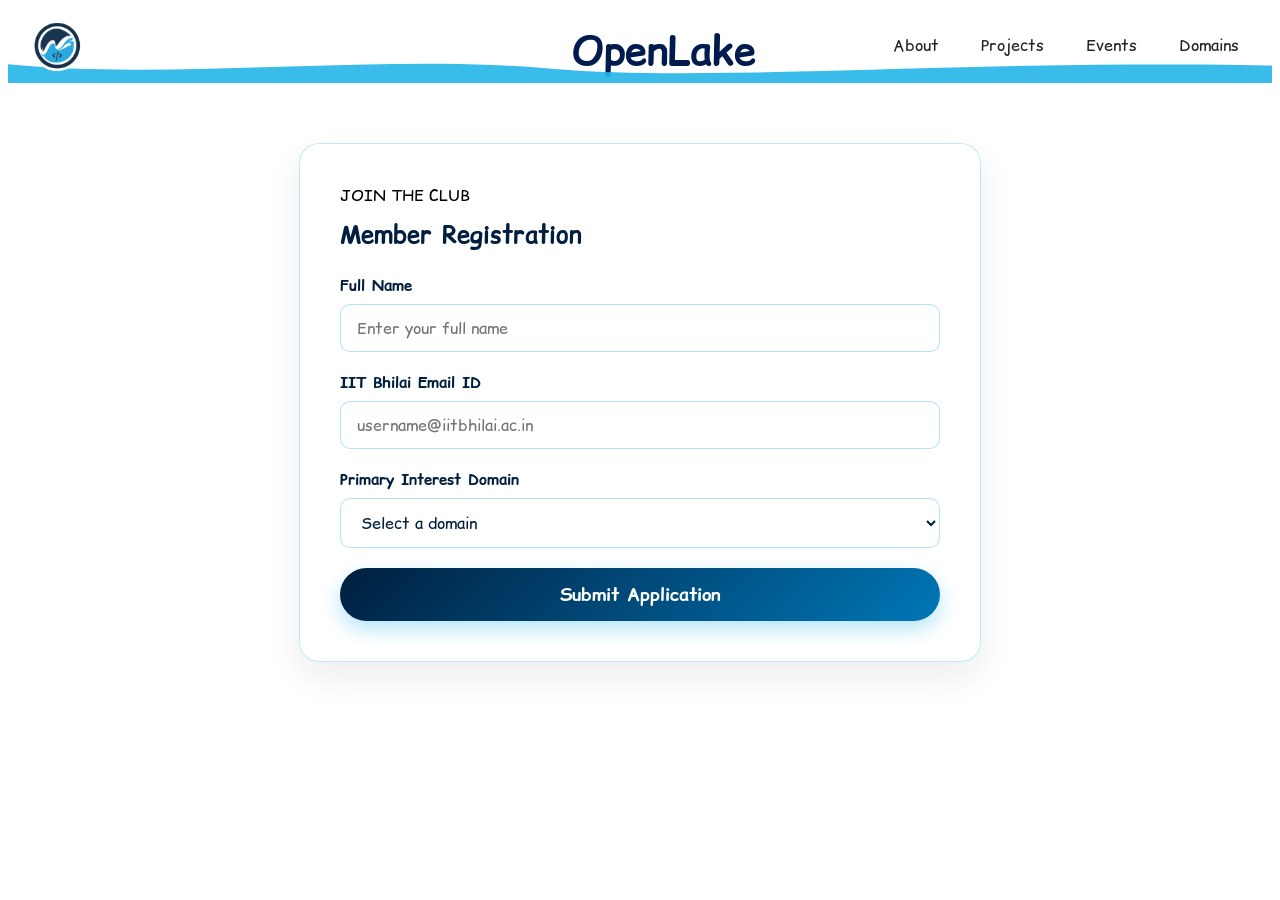
==== join.html @ c909780e "added a registration form" ====
<!DOCTYPE html>
<html lang="en">

<head>
    <meta charset="UTF-8">
    <meta name="viewport" content="width=device-width, initial-scale=1.0">
    <title>Join OpenLake - Registration</title>
    <link rel="icon" type="image/png" href="openlake.svg">
    <link rel="stylesheet" href="style.css">
    <link rel="preconnect" href="https://fonts.googleapis.com">
    <link rel="preconnect" href="https://fonts.gstatic.com" crossorigin>
    <link href="https://fonts.googleapis.com/css2?family=Comic+Relief:wght@400;700&display=swap" rel="stylesheet">
    <style>
        .form-container {
            max-width: 600px;
            margin: 60px auto 100px;
            padding: 40px;
            background: rgba(255, 255, 255, 0.85);
            backdrop-filter: blur(12px);
            border: 1px solid rgba(0, 168, 232, 0.25);
            border-radius: 20px;
            box-shadow: 0 15px 35px rgba(0, 31, 63, 0.08);
        }

        .form-group {
            margin-bottom: 20px;
            text-align: left;
        }

        .form-group label {
            display: block;
            font-weight: 700;
            color: #001f3f;
            margin-bottom: 8px;
            font-size: 0.95rem;
        }

        .form-group input,
        .form-group select {
            width: 100%;
            padding: 12px 16px;
            border-radius: 10px;
            border: 1px solid rgba(0, 168, 232, 0.3);
            background: rgba(255, 255, 255, 0.9);
            font-size: 1rem;
            color: #001f3f;
            outline: none;
            transition: border-color 0.3s ease, box-shadow 0.3s ease;
            box-sizing: border-box;
        }

        .form-group input:focus,
        .form-group select:focus {
            border-color: #00a8e8;
            box-shadow: 0 0 10px rgba(0, 168, 232, 0.25);
        }

        .submit-btn {
            width: 100%;
            padding: 14px;
            border: none;
            border-radius: 30px;
            background: linear-gradient(135deg, #001f3f, #0077b6);
            color: #fff;
            font-size: 1.1rem;
            font-weight: 700;
            cursor: pointer;
            box-shadow: 0 8px 20px rgba(0, 168, 232, 0.3);
            transition: transform 0.2s ease, background 0.3s ease;
        }

        .submit-btn:hover {
            transform: translateY(-2px);
            background: linear-gradient(135deg, #0077b6, #00a8e8);
        }

        /* Success Card Popup */
        .success-box {
            display: none;
            background: rgba(16, 185, 129, 0.12);
            border: 2px solid #10b981;
            border-radius: 16px;
            padding: 28px 20px;
            margin-top: 20px;
            animation: popFromAbove 0.5s ease forwards;
        }

        .success-box h3 {
            color: #065f46;
            margin-bottom: 10px;
            font-size: 1.4rem;
        }

        .success-box p {
            color: #047857;
            font-size: 1.05rem;
            font-weight: 700;
            line-height: 1.5;
        }

        .back-link {
            display: inline-block;
            margin-top: 20px;
            color: #0077b6;
            text-decoration: none;
            font-weight: 700;
        }
    </style>
</head>

<body>
    <header class="navbar">
        <a href="index.html" style="text-decoration: none; display: flex; align-items: center; gap: 12px;">
            <img src="openlake.svg" alt="OpenLake Logo" class="logo">
            <h1 class="title">OpenLake</h1>
        </a>
        <nav class="nav-links">
            <a href="index.html#about">About</a>
            <a href="index.html#projects">Projects</a>
            <a href="index.html#events">Events</a>
            <a href="index.html#domains">Domains</a>
        </nav>
    </header>

    <main>
        <div class="form-container">
            <span class="badge">JOIN THE CLUB</span>
            <h2 style="color: #001f3f; margin: 12px 0 24px;">Member Registration</h2>

            <form id="join-form">
                <div class="form-group">
                    <label for="fullName">Full Name</label>
                    <input type="text" id="fullName" required placeholder="Enter your full name">
                </div>

                <div class="form-group">
                    <label for="email">IIT Bhilai Email ID</label>
                    <input type="email" id="email" required placeholder="username@iitbhilai.ac.in">
                </div>

                <div class="form-group">
                    <label for="domain">Primary Interest Domain</label>
                    <select id="domain" required>
                        <option value="" disabled selected>Select a domain</option>
                        <option value="web">Web Development</option>
                        <option value="app">App Development</option>
                        <option value="game">Game Development</option>
                        <option value="aiml">AI / Machine Learning</option>
                    </select>
                </div>

                <button type="submit" class="submit-btn">Submit Application</button>
            </form>

            <div id="success-message" class="success-box">
                <h3>🎉 Registration Successful!</h3>
                <p>Don't forget to join OLMP session tomorrow at 6pm-8pm.</p>
                <a href="index.html" class="back-link">← Return to Main Page</a>
            </div>
        </div>
    </main>

    <script>
        document.getElementById('join-form').addEventListener('submit', (e) => {
            e.preventDefault();
            document.getElementById('join-form').style.display = 'none';
            document.getElementById('success-message').style.display = 'block';
        });
    </script>
</body>

</html>
---- style.css ----
/* 1. Increased bottom padding so a larger wave fits inside the navbar */
.navbar {
  position: sticky;
  top: 0;
  width: 100%;
  display: flex;
  align-items: center;
  justify-content: space-between;
  padding: 12px 24px 35px 24px; /* Increased bottom padding to 35px */
  background-color: #ffffff;
  z-index: 100;
  overflow: hidden;
}

/* Control logo dimensions */
.logo {
  width: 50px;         /* Change width to your desired size (e.g., 40px - 60px) */
  height: auto;        /* Keeps original image aspect ratio */
  object-fit: contain;
}

.title {
  position: absolute;
  top: 15px;
  left: 50%;
  transform: translateX(-50%);
  font-size: 2.5rem;
  font-weight: bold;
  margin: 0;
  color: rgb(1, 27, 78);
}

/* Enable smooth scrolling across the entire page */
html {
  scroll-behavior: smooth;
}

/* Navbar container styling */
.navbar {
  position: sticky; /* Keeps navbar visible at the top */
  top: 0;
  display: flex;
  align-items: center;
  justify-content: space-between;
  padding: 12px 24px;
  background-color: #ffffff;
  z-index: 100;
}

/* Container for nav links */
.nav-links {
  display: flex;
  gap: 8px; /* Slightly tighter spacing for pill background look */
  align-items: center;
  margin-right: 40px; /* Pulls links left so "Domains" isn't cut off */
}

/* Base style for nav links */
.nav-links a {
  text-decoration: none;
  color: #222;
  font-weight: 500;
  padding: 8px 16px;            /* Gives space inside the blob around the word */
  border-radius: 999px;          /* Perfectly rounded pill shape */
  border: 1px solid transparent; /* Smooth border transition */
  transition: all 0.25s ease-in-out;
}

/* Apple-style frosted glass blob hover effect */
.nav-links a:hover {
  background-color: rgba(35, 181, 232, 0.15);
  backdrop-filter: blur(12px);                 /* Blurs content underneath */
  -webkit-backdrop-filter: blur(12px);         /* Safari support */
  border-color: rgba(35, 181, 232, 0.3);
  box-shadow: 0 4px 12px rgba(0, 0, 0, 0.08);  /* Soft Apple-like floating shadow */
  transform: scale(1.03);                      /* Subtle expansion on hover */
}

/* Section styling with offset padding so sticky header doesn't cover content */
.page-section {
  padding: 80px 24px;
  min-height: 80vh; /* Gives enough height to scroll smoothly */
  scroll-margin-top: 60px; /* Offset for top navbar height */
}

.comic-relief-regular {
  font-family: "Comic Relief", system-ui;
  font-weight: 400;
  font-style: normal;
}

.comic-relief-bold {
  font-family: "Comic Relief", system-ui;
  font-weight: 700;
  font-style: normal;
}

/* Apply Comic Relief font to every element on the entire site */
* {
  font-family: "Comic Relief", system-ui, sans-serif !important;
}

body {
  font-family: "Comic Relief", system-ui, sans-serif;
  font-weight: 400; /* Default weight */
}

/* Bold elements will automatically use the 700 weight */
h1, h2, h3, h4, h5, h6, strong, b {
  font-weight: 700;
}
/* Base styling for sections to ensure proper text contrast and full width */
.page-section {
  position: relative;
  min-height: 100vh;
  padding: 120px 40px;
  box-sizing: border-box;
  color: #0f172a; /* Dark navy text for high readability */
  overflow: hidden;
}

/* Ensure text and headings remain crisp and readable over backgrounds */
.page-section h2, 
.page-section p {
  position: relative;
  z-index: 2;
  text-shadow: 0 1px 2px rgba(255, 255, 255, 0.8); /* Soft halo for maximum text clarity */
}

.page-section h2 {
  font-size: 2.5rem;
  margin-bottom: 1rem;
  color: #0369a1; /* Deep ocean blue heading */
}

/* 1. ABOUT SECTION: Soft Blue Gradient with Layered Top Wave */
#about {
  background: linear-gradient(180deg, #f0f9ff 0%, #e0f2fe 100%);
}
#about::before {
  content: "";
  position: absolute;
  top: 0;
  left: 0;
  width: 100%;
  height: 120px;
  background: url('data:image/svg+xml;utf8,<svg viewBox="0 0 1200 120" preserveAspectRatio="none" xmlns="http://www.w3.org/2000/svg"><path d="M0,0 C150,90 350,-40 500,40 C650,120 900,10 1200,40 L1200,0 L0,0 Z" fill="%23ffffff"></path></svg>') no-repeat top center / cover;
  opacity: 0.8;
}

/* 2. PROJECTS SECTION: Radial Ocean Glow with Rolling Bottom Wave */
#projects {
  background: radial-gradient(circle at 80% 20%, #e0f2fe 0%, #bae6fd 100%);
}
#projects::after {
  content: "";
  position: absolute;
  bottom: 0;
  left: 0;
  width: 100%;
  height: 140px;
  background: url('data:image/svg+xml;utf8,<svg viewBox="0 0 1200 120" preserveAspectRatio="none" xmlns="http://www.w3.org/2000/svg"><path d="M0,60 C300,120 600,0 900,80 C1050,120 1150,40 1200,20 L1200,120 L0,120 Z" fill="%23f0f9ff"></path></svg>') no-repeat bottom center / cover;
}

/* 3. EVENTS SECTION: Vertical Flow with Cresting Double-Wave Pattern */
#events {
  background: linear-gradient(135deg, #f0f9ff 25%, #e0f2fe 75%, #bae6fd 100%);
}
#events::before {
  content: "";
  position: absolute;
  top: 0;
  left: 0;
  width: 100%;
  height: 100%;
  background: url('data:image/svg+xml;utf8,<svg viewBox="0 0 1440 320" preserveAspectRatio="none" xmlns="http://www.w3.org/2000/svg"><path fill="%23ffffff" fill-opacity="0.4" d="M0,192L48,176C96,160,192,128,288,138.7C384,149,480,203,576,213.3C672,224,768,192,864,165.3C960,139,1056,117,1152,128C1248,139,1344,181,1392,202.7L1440,224L1440,0L1392,0C1344,0,1248,0,1152,0C1056,0,960,0,864,0C768,0,672,0,576,0C480,0,384,0,288,0C192,0,96,0,48,0L0,0Z"></path></svg>') no-repeat top / cover;
  pointer-events: none;
}

/* 4. DOMAINS SECTION: Deep Crisp Sky Blue with Gentle Sweeping Wave */
#domains {
  background: linear-gradient(180deg, #bae6fd 0%, #7dd3fc 100%);
}
#domains::before {
  content: "";
  position: absolute;
  top: 0;
  left: 0;
  width: 100%;
  height: 150px;
  background: url('data:image/svg+xml;utf8,<svg viewBox="0 0 1200 120" preserveAspectRatio="none" xmlns="http://www.w3.org/2000/svg"><path d="M0,0 C300,90 600,20 900,70 C1050,95 1150,30 1200,0 L1200,0 L0,0 Z" fill="%23e0f2fe"></path></svg>') no-repeat top center / cover;
}
/* Keep content above the wave layer */
.logo, .nav-title, .nav-links {
  position: relative;
  z-index: 2;
}

/* 2. Scaled up wave element */
.navbar::after {
  content: "";
  position: absolute;
  bottom: 0;
  left: 0;
  width: 200%;
  height: 28px; /* Increased from 12px (adjust to 24px-36px as needed) */
  background: url('data:image/svg+xml;utf8,<svg viewBox="0 0 1200 120" preserveAspectRatio="none" xmlns="http://www.w3.org/2000/svg"><path d="M0,40 C150,110 350,-10 500,60 C650,120 900,10 1200,50 L1200,120 L0,120 Z" fill="%2323b5e8"></path></svg>') repeat-x bottom left / 50% 100%;
  animation: moveLogoWave 6s linear infinite;
  z-index: 1;
  opacity: 0.9;
}

/* Smooth continuous horizontal wave animation */
@keyframes moveLogoWave {
  0% {
    transform: translateX(0);
  }
  100% {
    transform: translateX(-50%);
  }
}

/* Prevent horizontal page scrolling globally */
html, body {
  max-width: 100%;
  overflow-x: hidden;
}

/* Ensure navbar clips the full-width traveling wave */
.navbar {
  overflow: hidden;
}

/* Animated mini-logo particle styling */
.logo-pop-particle {
  position: fixed;
  width: 32px;
  height: 32px;
  pointer-events: none; /* Prevents mini-logos from blocking clicks */
  z-index: 9999;
  animation: logoExplode 1.2s cubic-bezier(0.25, 1, 0.5, 1) forwards;
}

/* Keyframes for outward trajectory, rotation, and fading */
@keyframes logoExplode {
  0% {
    opacity: 1;
    transform: translate(0, 0) scale(1) rotate(0deg);
  }
  100% {
    opacity: 0;
    transform: translate(var(--tx), var(--ty)) scale(0.3) rotate(var(--rot));
  }
}
/* About Section Styling */
.about-section {
  padding: 60px 40px 100px;
  text-align: left;
}

.about-section h2 {
  color: #001f3f;
  font-size: 2.5rem;
  margin-bottom: 12px;
}

.about-intro {
  color: #4a5568;
  font-size: 1.1rem;
  margin-bottom: 40px;
}

/* Cards Layout Container */
.cards-container {
  display: flex;
  gap: 24px;
  justify-content: space-between;
  align-items: stretch;
  max-width: 1200px;
  margin-top: 30px;
  flex-wrap: wrap;
}

/* Glassmorphic Feature Cards */
.feature-card {
  position: relative;
  background: rgba(255, 255, 255, 0.75);
  backdrop-filter: blur(10px);
  border: 1px solid rgba(0, 168, 232, 0.25);
  border-radius: 16px;
  padding: 32px 24px;
  flex: 1;
  min-width: 260px;
  box-shadow: 0 10px 25px rgba(0, 31, 63, 0.06);
  transition: transform 0.3s ease, box-shadow 0.3s ease, border-color 0.3s ease;
  
  /* Initial hidden state before popping down */
  opacity: 0;
  transform: translateY(-50px);
}

.feature-card:hover {
  transform: translateY(-8px) !important;
  border-color: #00a8e8;
  box-shadow: 0 16px 35px rgba(0, 168, 232, 0.2);
}

.card-step {
  position: absolute;
  top: 20px;
  right: 20px;
  font-size: 0.85rem;
  font-weight: 800;
  color: rgba(0, 168, 232, 0.5);
}

.card-icon {
  font-size: 1.8rem;
  color: #00a8e8;
  margin-bottom: 16px;
  font-weight: bold;
}

.feature-card h3 {
  color: #001f3f;
  font-size: 1.4rem;
  margin-bottom: 12px;
}

.feature-card p {
  color: #4a5568;
  font-size: 0.95rem;
  line-height: 1.6;
}

/* Animation trigger class */
.feature-card.visible {
  animation: popFromAbove 0.7s cubic-bezier(0.34, 1.56, 0.64, 1) forwards;
}

/* Sequential delay for staggered pop */
.feature-card.visible:nth-child(1) { animation-delay: 0.1s; }
.feature-card.visible:nth-child(2) { animation-delay: 0.25s; }
.feature-card.visible:nth-child(3) { animation-delay: 0.4s; }

@keyframes popFromAbove {
  0% {
    opacity: 0;
    transform: translateY(-50px) scale(0.95);
  }
  100% {
    opacity: 1;
    transform: translateY(0) scale(1);
  }
}
/* Projects Section Styling */
.projects-section {
  padding: 80px 40px;
  text-align: center;
}

.projects-header .badge {
  background: rgba(0, 168, 232, 0.12);
  color: #00a8e8;
  font-weight: 700;
  font-size: 0.8rem;
  padding: 6px 14px;
  border-radius: 20px;
  letter-spacing: 1px;
}

.projects-header h2 {
  color: #001f3f;
  font-size: 2.5rem;
  margin: 12px 0 8px;
}

.projects-header p {
  color: #4a5568;
  font-size: 1.1rem;
  margin-bottom: 40px;
}

/* Projects Responsive Grid */
.projects-grid {
  display: grid;
  grid-template-columns: repeat(auto-fit, minmax(280px, 1fr));
  gap: 28px;
  max-width: 1200px;
  margin: 0 auto;
}

/* Glassmorphic Project Cards */
.project-card {
  background: rgba(255, 255, 255, 0.8);
  backdrop-filter: blur(12px);
  border: 1px solid rgba(0, 168, 232, 0.2);
  border-radius: 16px;
  overflow: hidden;
  text-align: left;
  box-shadow: 0 10px 30px rgba(0, 31, 63, 0.05);
  transition: transform 0.35s cubic-bezier(0.25, 1, 0.5, 1), box-shadow 0.35s ease, border-color 0.35s ease;
}

.project-card:hover {
  transform: translateY(-8px) scale(1.01) !important;
  border-color: #00a8e8;
  box-shadow: 0 18px 40px rgba(0, 168, 232, 0.2);
}

.project-image-wrapper {
  position: relative;
  width: 100%;
  height: 180px;
  overflow: hidden;
}

.project-img {
  width: 100%;
  height: 100%;
  object-fit: cover;
  transition: transform 0.5s ease;
}

.project-card:hover .project-img {
  transform: scale(1.08);
}

.project-status {
  position: absolute;
  top: 12px;
  right: 12px;
  background: rgba(0, 31, 63, 0.75);
  color: #00a8e8;
  font-size: 0.75rem;
  font-weight: 700;
  padding: 4px 10px;
  border-radius: 12px;
  backdrop-filter: blur(4px);
  border: 1px solid rgba(0, 168, 232, 0.3);
}

.project-content {
  padding: 24px;
}

.project-content h3 {
  color: #001f3f;
  font-size: 1.35rem;
  margin-bottom: 10px;
}

.project-desc {
  color: #4a5568;
  font-size: 0.95rem;
  line-height: 1.5;
  margin-bottom: 18px;
}

/* Tech Stack Badges */
.tech-tags {
  display: flex;
  flex-wrap: wrap;
  gap: 8px;
}

.tech-tags span {
  background: rgba(0, 168, 232, 0.1);
  color: #0077b6;
  font-size: 0.75rem;
  font-weight: 600;
  padding: 4px 10px;
  border-radius: 6px;
}

/* Base initial state for scroll-triggered cards */
.project-card.animate-pop {
  opacity: 0;
  transform: translateY(-60px);
}

/* Scroll-triggered drop animation */
.project-card.animate-pop.visible {
  animation: popFromAbove 0.7s cubic-bezier(0.34, 1.56, 0.64, 1) forwards;
}

/* Staggered entry delay across the 4 grid items */
.project-card.animate-pop.visible:nth-child(1) { animation-delay: 0.1s; }
.project-card.animate-pop.visible:nth-child(2) { animation-delay: 0.25s; }
.project-card.animate-pop.visible:nth-child(3) { animation-delay: 0.4s; }
.project-card.animate-pop.visible:nth-child(4) { animation-delay: 0.55s; }

@keyframes popFromAbove {
  0% {
    opacity: 0;
    transform: translateY(-60px) scale(0.95);
  }
  100% {
    opacity: 1;
    transform: translateY(0) scale(1);
  }
}
/* Events Section Styling */
.events-section {
    padding: 80px 40px;
    text-align: center;
}

.events-header .badge {
    background: rgba(0, 168, 232, 0.12);
    color: #00a8e8;
    font-weight: 700;
    font-size: 0.8rem;
    padding: 6px 14px;
    border-radius: 20px;
    letter-spacing: 1px;
}

.events-header h2 {
    color: #001f3f;
    font-size: 2.5rem;
    margin: 12px 0 8px;
}

.events-header p {
    color: #4a5568;
    font-size: 1.1rem;
    margin-bottom: 40px;
}

/* Events Grid */
.events-grid {
    display: grid;
    grid-template-columns: repeat(auto-fit, minmax(280px, 1fr));
    gap: 28px;
    max-width: 1200px;
    margin: 0 auto;
}

/* Glassmorphic Event Cards */
.event-card {
    background: rgba(255, 255, 255, 0.8);
    backdrop-filter: blur(12px);
    border: 1px solid rgba(0, 168, 232, 0.2);
    border-radius: 16px;
    overflow: hidden;
    text-align: left;
    box-shadow: 0 10px 30px rgba(0, 31, 63, 0.05);
    transition: transform 0.35s cubic-bezier(0.25, 1, 0.5, 1), box-shadow 0.35s ease, border-color 0.35s ease;
}

.event-card:hover {
    transform: translateY(-8px) scale(1.01) !important;
    border-color: #00a8e8;
    box-shadow: 0 18px 40px rgba(0, 168, 232, 0.2);
}

.event-image-wrapper {
    position: relative;
    width: 100%;
    height: 180px;
    overflow: hidden;
}

.event-img {
    width: 100%;
    height: 100%;
    object-fit: cover;
    transition: transform 0.5s ease;
}

.event-card:hover .event-img {
    transform: scale(1.08);
}

.event-status {
    position: absolute;
    top: 12px;
    right: 12px;
    font-size: 0.75rem;
    font-weight: 700;
    padding: 4px 10px;
    border-radius: 12px;
    backdrop-filter: blur(4px);
}

.status-upcoming {
    background: rgba(0, 168, 232, 0.85);
    color: #ffffff;
}

.status-past {
    background: rgba(0, 31, 63, 0.75);
    color: #a0aec0;
    border: 1px solid rgba(255, 255, 255, 0.2);
}

.event-content {
    padding: 24px;
}

.event-date {
    font-size: 0.85rem;
    font-weight: 700;
    color: #00a8e8;
    margin-bottom: 8px;
}

.event-content h3 {
    color: #001f3f;
    font-size: 1.35rem;
    margin-bottom: 10px;
}

.event-desc {
    color: #4a5568;
    font-size: 0.95rem;
    line-height: 1.5;
    margin-bottom: 18px;
}
.status-active {
    background: rgba(16, 185, 129, 0.9);
    color: #ffffff;
    box-shadow: 0 0 10px rgba(16, 185, 129, 0.4);
}
/* Core Animation Base - Targets ALL sections equally */
.animate-pop {
    opacity: 0;
    transform: translateY(-60px) scale(0.95);
    transition: none; /* Prevents conflicting hover transitions during pop */
}

/* Scroll-Triggered Pop Down Effect */
.animate-pop.visible {
    animation: popFromAbove 0.7s cubic-bezier(0.34, 1.56, 0.64, 1) forwards;
}

/* Staggered Delay */
.animate-pop.visible:nth-child(1) { animation-delay: 0.1s; }
.animate-pop.visible:nth-child(2) { animation-delay: 0.25s; }
.animate-pop.visible:nth-child(3) { animation-delay: 0.4s; }
.animate-pop.visible:nth-child(4) { animation-delay: 0.55s; }

@keyframes popFromAbove {
    0% {
        opacity: 0;
        transform: translateY(-60px) scale(0.95);
    }
    100% {
        opacity: 1;
        transform: translateY(0) scale(1);
    }
}
/* Domains Section Styling */
.domains-section {
    padding: 80px 40px;
    text-align: center;
}

.domains-header .badge {
    background: rgba(0, 168, 232, 0.12);
    color: #00a8e8;
    font-weight: 700;
    font-size: 0.8rem;
    padding: 6px 14px;
    border-radius: 20px;
    letter-spacing: 1px;
    display: inline-block;
}

.domains-header h2 {
    color: #001f3f;
    font-size: 2.5rem;
    margin: 12px 0 8px;
}

.domains-header p {
    color: #4a5568;
    font-size: 1.1rem;
    margin-bottom: 40px;
}

/* Domains Grid */
.domains-grid {
    display: grid;
    grid-template-columns: repeat(auto-fit, minmax(280px, 1fr));
    gap: 28px;
    max-width: 1200px;
    margin: 0 auto;
}

/* Glassmorphic Domain Cards */
.domain-card {
    background: rgba(255, 255, 255, 0.8);
    backdrop-filter: blur(12px);
    border: 1px solid rgba(0, 168, 232, 0.2);
    border-radius: 16px;
    padding: 32px 24px;
    text-align: left;
    box-shadow: 0 10px 30px rgba(0, 31, 63, 0.05);
    display: flex;
    flex-direction: column;
    justify-content: space-between;
    transition: transform 0.35s cubic-bezier(0.25, 1, 0.5, 1), box-shadow 0.35s ease, border-color 0.35s ease;
}

.domain-card:hover {
    transform: translateY(-8px) scale(1.01) !important;
    border-color: #00a8e8;
    box-shadow: 0 18px 40px rgba(0, 168, 232, 0.2);
}

.domain-icon-wrapper {
    width: 52px;
    height: 52px;
    background: rgba(0, 168, 232, 0.1);
    border-radius: 12px;
    display: flex;
    align-items: center;
    justify-content: center;
    margin-bottom: 20px;
}

.domain-icon {
    font-size: 1.8rem;
}

.domain-content h3 {
    color: #001f3f;
    font-size: 1.4rem;
    margin-bottom: 10px;
}

.domain-desc {
    color: #4a5568;
    font-size: 0.95rem;
    line-height: 1.5;
    margin-bottom: 16px;
}

.resource-highlights {
    font-size: 0.85rem;
    color: #0077b6;
    background: rgba(0, 168, 232, 0.06);
    padding: 8px 12px;
    border-radius: 8px;
    margin-bottom: 20px;
}

.resource-highlights strong {
    color: #001f3f;
}
/* Join CTA Section */
.cta-section {
    padding: 60px 40px 100px;
    text-align: center;
}

.cta-card {
    background: rgba(255, 255, 255, 0.85);
    backdrop-filter: blur(12px);
    border: 2px solid rgba(0, 168, 232, 0.3);
    border-radius: 20px;
    padding: 48px 32px;
    max-width: 800px;
    margin: 0 auto;
    box-shadow: 0 15px 35px rgba(0, 31, 63, 0.08);
}

.cta-card h2 {
    color: #001f3f;
    font-size: 2.2rem;
    margin-bottom: 12px;
}

.cta-card p {
    color: #4a5568;
    font-size: 1.1rem;
    margin-bottom: 28px;
}

.join-btn {
    display: inline-block;
    background: linear-gradient(135deg, #001f3f, #0077b6);
    color: #ffffff;
    font-size: 1.1rem;
    font-weight: 700;
    padding: 14px 36px;
    border-radius: 30px;
    text-decoration: none;
    box-shadow: 0 8px 20px rgba(0, 168, 232, 0.3);
    transition: transform 0.3s ease, box-shadow 0.3s ease, background 0.3s ease;
}

.join-btn:hover {
    transform: translateY(-3px) scale(1.03);
    box-shadow: 0 12px 28px rgba(0, 168, 232, 0.45);
    background: linear-gradient(135deg, #0077b6, #00a8e8);
}
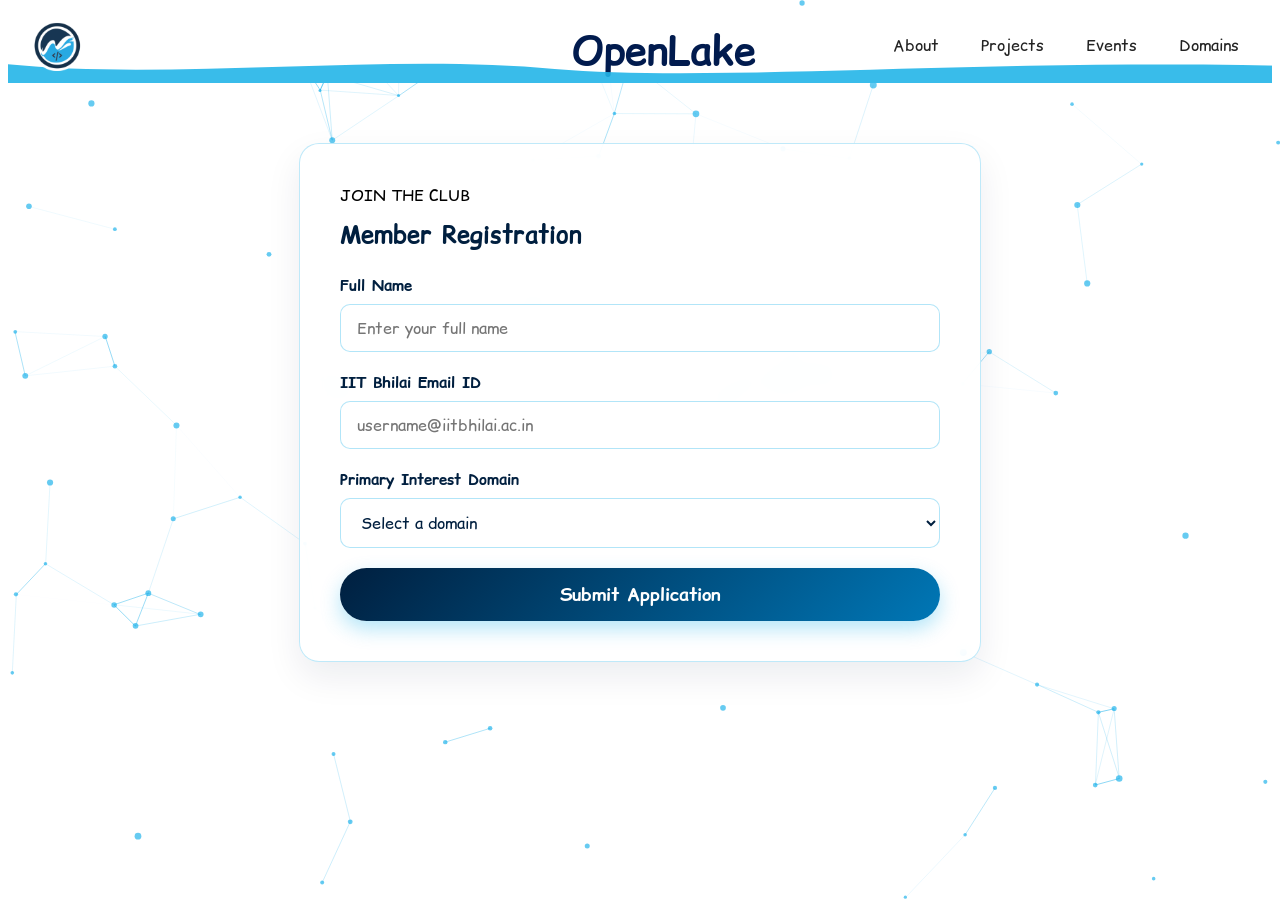
==== commit 985ff2f0: "Adding background effects" ====
--- a/join.html
+++ b/join.html
@@ -109,6 +109,7 @@
 </head>
 
 <body>
+    <canvas id="bgCanvas"></canvas>
     <header class="navbar">
         <a href="index.html" style="text-decoration: none; display: flex; align-items: center; gap: 12px;">
             <img src="openlake.svg" alt="OpenLake Logo" class="logo">
@@ -159,7 +160,7 @@
             </div>
         </div>
     </main>
-
+    <script src="script.js"></script>
     <script>
         document.getElementById('join-form').addEventListener('submit', (e) => {
             e.preventDefault();
--- a/style.css
+++ b/style.css
@@ -796,4 +796,51 @@
     transform: translateY(-3px) scale(1.03);
     box-shadow: 0 12px 28px rgba(0, 168, 232, 0.45);
     background: linear-gradient(135deg, #0077b6, #00a8e8);
+}
+/* Team CTA Section */
+.team-cta-section {
+    padding: 60px 40px;
+    text-align: center;
+}
+
+.team-cta-card {
+    background: rgba(255, 255, 255, 0.8);
+    backdrop-filter: blur(12px);
+    border: 1px solid rgba(0, 168, 232, 0.2);
+    border-radius: 20px;
+    padding: 40px 24px;
+    max-width: 800px;
+    margin: 0 auto;
+    box-shadow: 0 10px 30px rgba(0, 31, 63, 0.05);
+}
+
+.secondary-btn {
+    display: inline-block;
+    background: rgba(0, 168, 232, 0.1);
+    color: #0077b6;
+    border: 2px solid #00a8e8;
+    font-size: 1.05rem;
+    font-weight: 700;
+    padding: 12px 30px;
+    border-radius: 30px;
+    text-decoration: none;
+    margin-top: 20px;
+    transition: all 0.3s ease;
+}
+
+.secondary-btn:hover {
+    background: #00a8e8;
+    color: #ffffff;
+    box-shadow: 0 8px 20px rgba(0, 168, 232, 0.3);
+    transform: translateY(-2px);
+}
+/* Background Interactive Canvas */
+#bgCanvas {
+    position: fixed;
+    top: 0;
+    left: 0;
+    width: 100vw;
+    height: 100vh;
+    z-index: -1; /* Ensures canvas stays behind text and cards */
+    pointer-events: none; /* Prevents interference with scrolling and button clicks */
 }
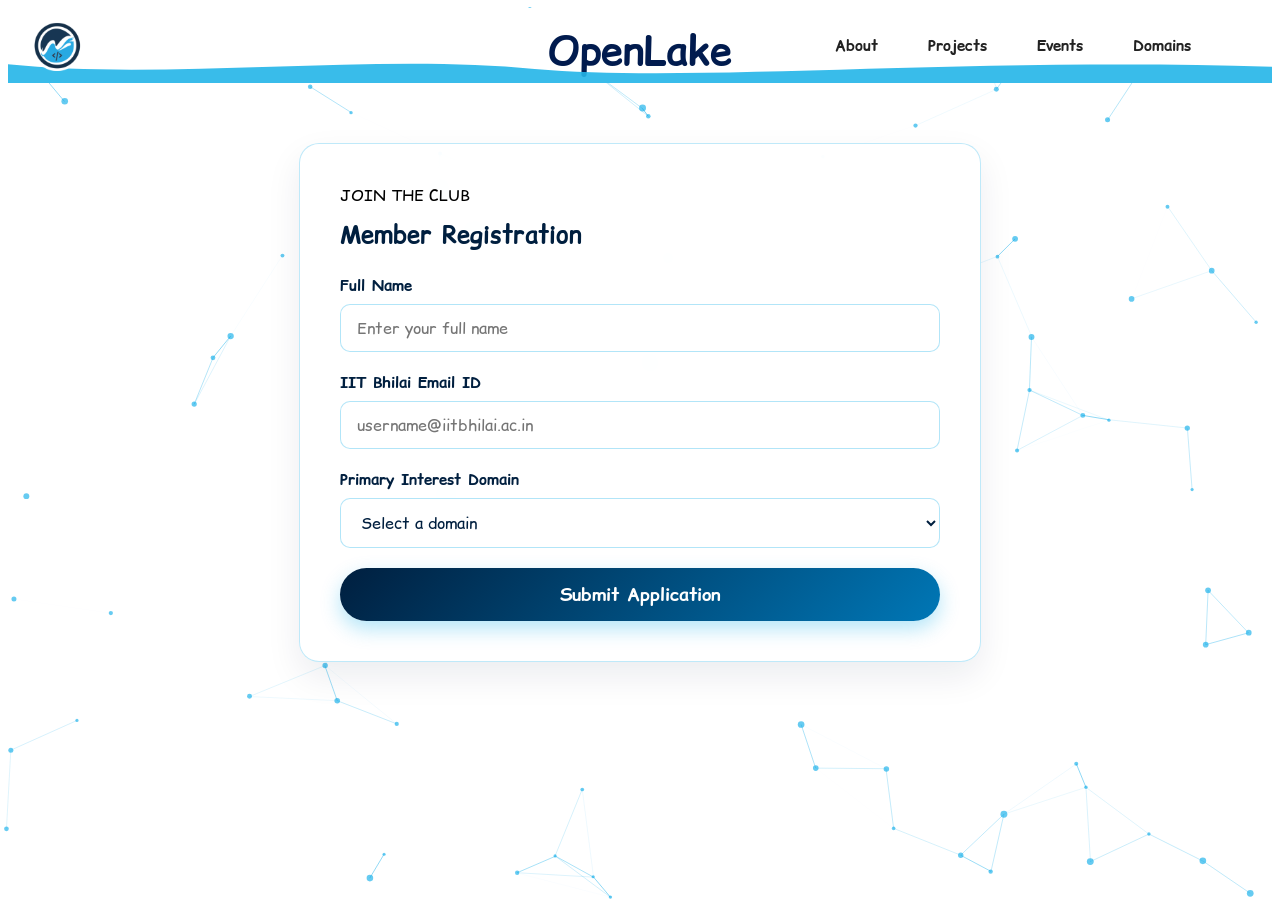
==== commit 8a8d46d9: "Fixed title bar for each webpage" ====
--- a/join.html
+++ b/join.html
@@ -4,7 +4,7 @@
 <head>
     <meta charset="UTF-8">
     <meta name="viewport" content="width=device-width, initial-scale=1.0">
-    <title>Join OpenLake - Registration</title>
+    <title>OpenLake|Registration</title>
     <link rel="icon" type="image/png" href="openlake.svg">
     <link rel="stylesheet" href="style.css">
     <link rel="preconnect" href="https://fonts.googleapis.com">
--- a/style.css
+++ b/style.css
@@ -28,6 +28,10 @@
   font-weight: bold;
   margin: 0;
   color: rgb(1, 27, 78);
+  text-align: center;
+    /* font-size: clamp(1.8rem, 5vw, 3rem); Dynamically shrinks font size on mobile */
+    margin: 0 auto;
+    width: 100%;
 }
 
 /* Enable smooth scrolling across the entire page */
@@ -843,4 +847,185 @@
     height: 100vh;
     z-index: -1; /* Ensures canvas stays behind text and cards */
     pointer-events: none; /* Prevents interference with scrolling and button clicks */
+}
+/* Roadmap Section Styles */
+.roadmap-section {
+    padding: 60px 20px;
+    max-width: 1100px;
+    margin: 0 auto;
+}
+
+.track-selector {
+    display: flex;
+    justify-content: center;
+    gap: 12px;
+    margin: 30px 0 40px;
+    flex-wrap: wrap;
+}
+
+.track-btn {
+    background: var(--card-bg);
+    border: 1px solid var(--card-border);
+    color: var(--text-primary);
+    padding: 10px 22px;
+    border-radius: 25px;
+    font-weight: 600;
+    cursor: pointer;
+    transition: all 0.3s ease;
+}
+
+.track-btn.active, .track-btn:hover {
+    background: #00a8e8;
+    color: #fff;
+    border-color: #00a8e8;
+    box-shadow: 0 4px 15px rgba(0, 168, 232, 0.4);
+}
+
+.roadmap-timeline {
+    position: relative;
+    max-width: 800px;
+    margin: 0 auto;
+    padding-left: 30px;
+    border-left: 3px solid rgba(0, 168, 232, 0.3);
+}
+
+.node-card {
+    position: relative;
+    background: var(--card-bg);
+    border: 1px solid var(--card-border);
+    border-radius: 16px;
+    padding: 20px 24px;
+    margin-bottom: 30px;
+    cursor: pointer;
+    backdrop-filter: blur(12px);
+    transition: transform 0.3s ease, box-shadow 0.3s ease;
+}
+
+.node-card:hover {
+    transform: translateX(8px);
+    box-shadow: 0 8px 25px rgba(0, 168, 232, 0.2);
+}
+
+.node-card::before {
+    content: '';
+    position: absolute;
+    left: -43px;
+    top: 24px;
+    width: 16px;
+    height: 16px;
+    border-radius: 50%;
+    background: #00a8e8;
+    border: 4px solid var(--bg-color);
+    box-shadow: 0 0 10px #00a8e8;
+}
+
+.node-step {
+    font-size: 0.85rem;
+    color: #00a8e8;
+    font-weight: 700;
+    text-transform: uppercase;
+    letter-spacing: 1px;
+}
+
+.node-title {
+    font-size: 1.3rem;
+    margin: 6px 0;
+    color: var(--text-primary);
+}
+
+.node-desc {
+    font-size: 0.95rem;
+    color: var(--text-secondary);
+}
+
+/* Side Drawer Component */
+.drawer-overlay {
+    position: fixed;
+    top: 0;
+    left: 0;
+    width: 100vw;
+    height: 100vh;
+    background: rgba(0, 0, 0, 0.5);
+    backdrop-filter: blur(4px);
+    opacity: 0;
+    visibility: hidden;
+    transition: all 0.3s ease;
+    z-index: 1050;
+}
+
+.drawer-overlay.active {
+    opacity: 1;
+    visibility: visible;
+}
+
+.drawer {
+    position: fixed;
+    top: 0;
+    right: -450px;
+    width: 100%;
+    max-width: 420px;
+    height: 100vh;
+    background: var(--card-bg);
+    border-left: 1px solid var(--card-border);
+    backdrop-filter: blur(16px);
+    box-shadow: -10px 0 30px rgba(0, 0, 0, 0.2);
+    padding: 30px;
+    overflow-y: auto;
+    transition: right 0.4s cubic-bezier(0.16, 1, 0.3, 1);
+    z-index: 1100;
+}
+
+.drawer.active {
+    right: 0;
+}
+
+.close-drawer {
+    background: none;
+    border: none;
+    font-size: 1.5rem;
+    color: var(--text-primary);
+    cursor: pointer;
+    float: right;
+}
+
+.resource-link {
+    display: inline-block;
+    margin-top: 8px;
+    color: #00a8e8;
+    text-decoration: none;
+    font-weight: 600;
+}
+
+.resource-link:hover {
+    text-decoration: underline;
+}
+/* Ensure main header container doesn't overflow the right edge */
+header {
+    display: flex;
+    align-items: center;
+    justify-content: space-between;
+    padding: 12px 5% 12px 3%; /* 5% padding on the right pulls the links left */
+    width: 100%;
+    box-sizing: border-box;
+}
+
+/* Pull OpenLake logo/text slightly to the left */
+.logo, header h1, header img, .brand {
+    margin-right: 20px; /* Reduces excessive gap on the left side */
+}
+
+/* Align and space the nav links */
+.nav-links {
+    display: flex;
+    align-items: center;
+    gap: 16px; /* Tightens gap between About, Projects, Events, Domains, PR Sandbox */
+    margin-left: auto; /* Pushes the entire block leftward away from the right edge */
+}
+
+.nav-links a {
+    text-decoration: none;
+    font-size: 0.95rem;
+    font-weight: 600;
+    white-space: nowrap; /* Prevents "PR Sandbox" from breaking into two lines */
+    transition: color 0.2s ease;
 }
